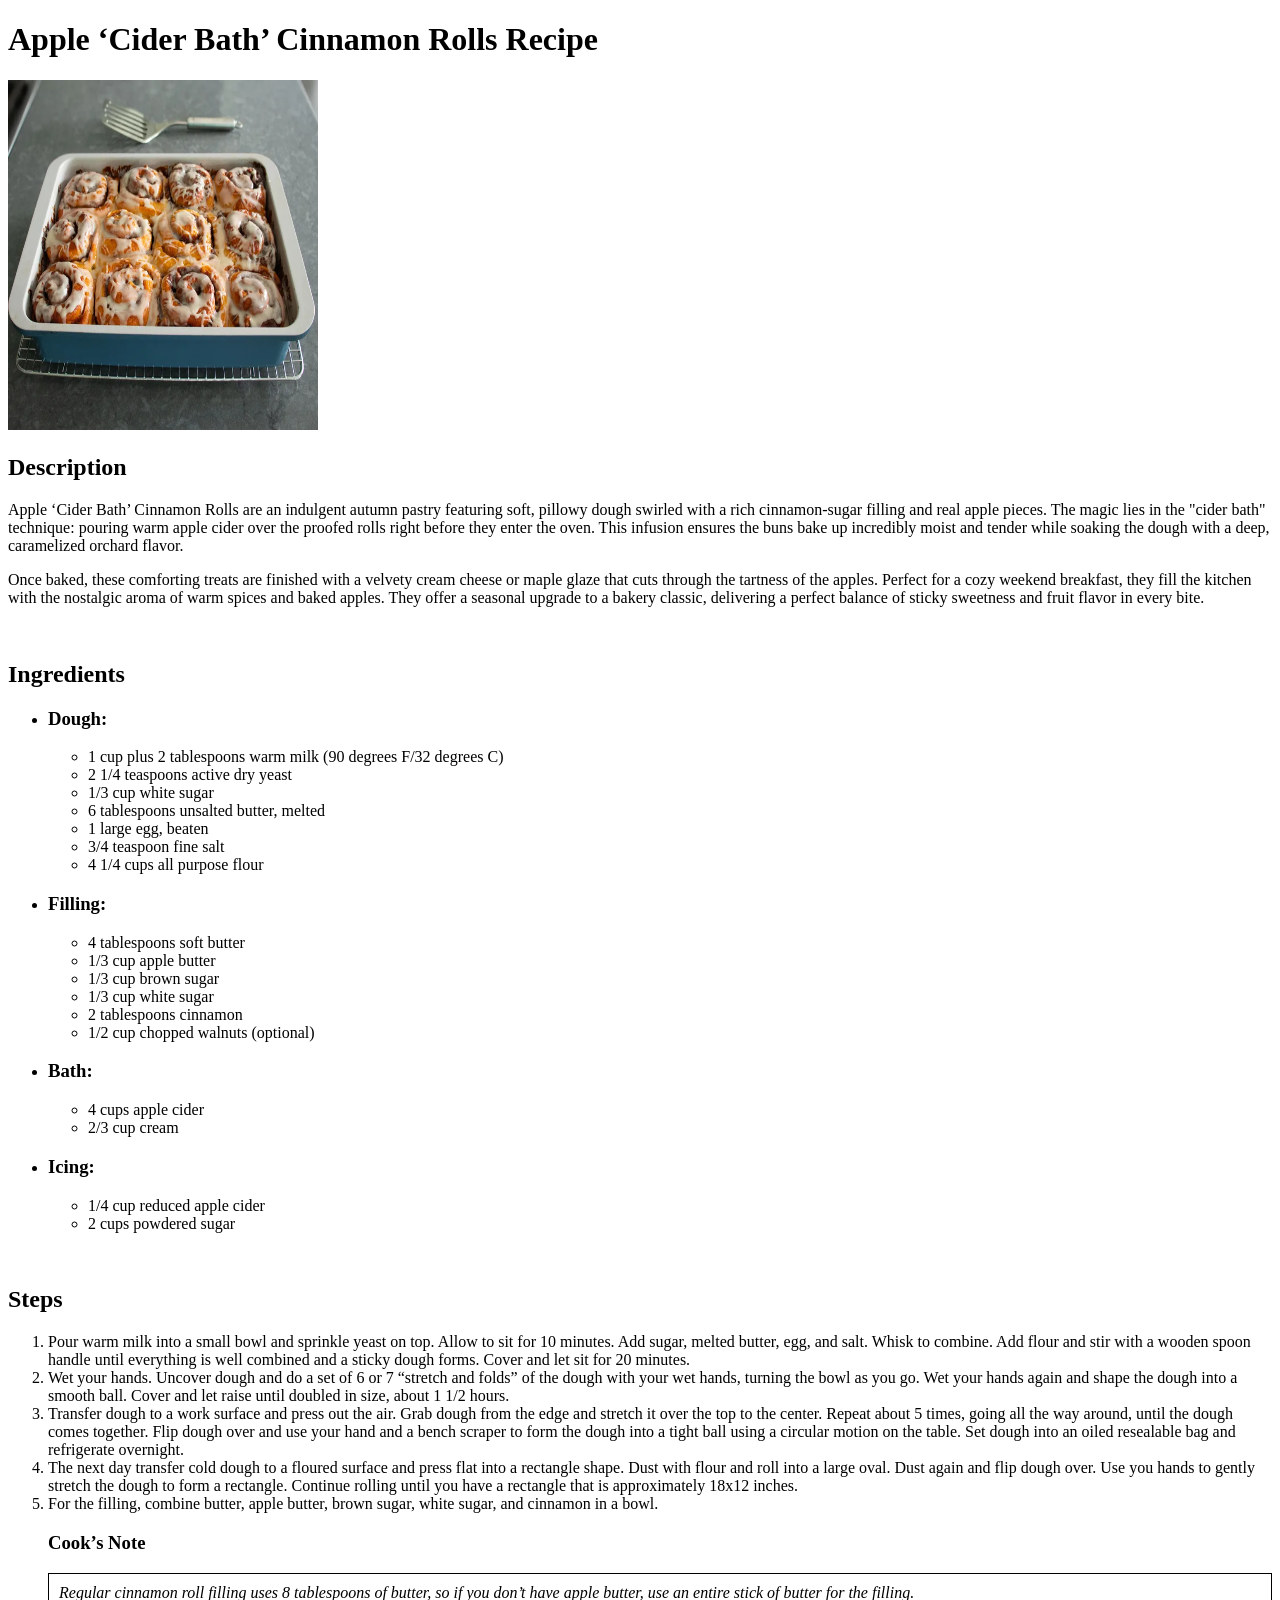
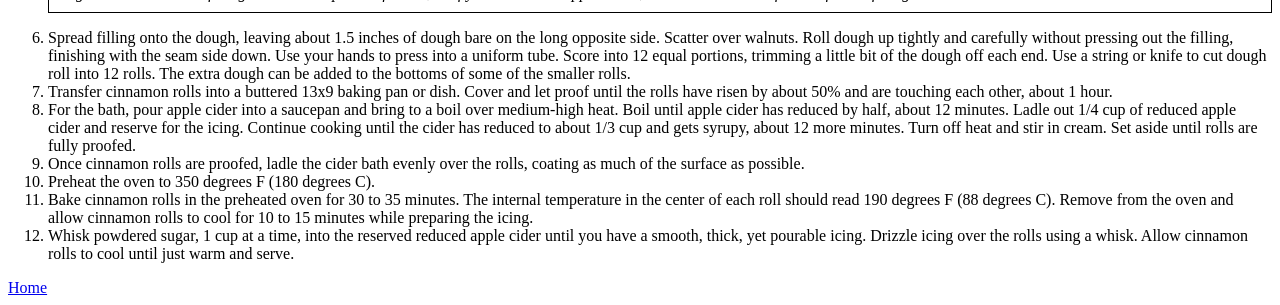
==== recipes/apple-cinnamon-rolls.html @ 9337e734 "Create Recipe Page This work is part of the assignment that concludes learning HTML Foundations" ====
<!DOCTYPE html>
<html lang="en">

<head>
    <meta charset="UTF-8">
    <meta name="viewport" content="width=device-width, initial-scale=1.0">
    <title>Apple ‘Cider Bath’ Cinnamon Rolls Recipe</title>
</head>

<body>
    <h1>Apple ‘Cider Bath’ Cinnamon Rolls Recipe</h1>
    <img src="./images/apple-cider-cinnamon-rolls.webp" alt="apple cider bath  cinnamon rolls image." height="350"
        width="310">
    <h2>Description</h2>
    <p>
        Apple ‘Cider Bath’ Cinnamon Rolls are an indulgent autumn pastry featuring soft, pillowy dough swirled with a
        rich cinnamon-sugar filling and real apple pieces. The magic lies in the "cider bath" technique: pouring warm
        apple cider over the proofed rolls right before they enter the oven. This infusion ensures the buns bake up
        incredibly moist and tender while soaking the dough with a deep, caramelized orchard flavor.
    </p>
    <p>
        Once baked, these comforting treats are finished with a velvety cream cheese or maple glaze that cuts through
        the tartness of the apples. Perfect for a cozy weekend breakfast, they fill the kitchen with the nostalgic aroma
        of warm spices and baked apples. They offer a seasonal upgrade to a bakery classic, delivering a perfect balance
        of sticky sweetness and fruit flavor in every bite.
    </p>
    <br>
    <h2>Ingredients</h2>
    <ul>
        <li>
            <h3>Dough:</h3>
            <ul>
                <li>1 cup plus 2 tablespoons warm milk (90 degrees F/32 degrees C)</li>
                <li>2 1/4 teaspoons active dry yeast</li>
                <li>1/3 cup white sugar</li>
                <li>6 tablespoons unsalted butter, melted</li>
                <li>1 large egg, beaten</li>
                <li>3/4 teaspoon fine salt</li>
                <li>4 1/4 cups all purpose flour</li>
            </ul>
        </li>
        <li>
            <h3>Filling:</h3>
            <ul>
                <li>4 tablespoons soft butter</li>
                <li>1/3 cup apple butter</li>
                <li>1/3 cup brown sugar</li>
                <li>1/3 cup white sugar</li>
                <li>2 tablespoons cinnamon</li>
                <li>1/2 cup chopped walnuts (optional)</li>
            </ul>
        </li>
        <li>
            <h3>Bath:</h3>
            <ul>
                <li>4 cups apple cider</li>
                <li>2/3 cup cream</li>
            </ul>
        </li>
        <li>
            <h3>Icing:</h3>
            <ul>
                <li>1/4 cup reduced apple cider</li>
                <li>2 cups powdered sugar</li>
            </ul>
        </li>
    </ul>
    <br>
    <h2>Steps</h2>
    <ol>
        <li>Pour warm milk into a small bowl and sprinkle yeast on top. Allow to sit for 10 minutes. Add sugar, melted
            butter, egg, and salt. Whisk to combine. Add flour and stir with a wooden spoon handle until everything is
            well combined and a sticky dough forms. Cover and let sit for 20 minutes.</li>
        <li>Wet your hands. Uncover dough and do a set of 6 or 7 “stretch and folds” of the dough with your wet hands,
            turning the bowl as you go. Wet your hands again and shape the dough into a smooth ball. Cover and let raise
            until doubled in size, about 1 1/2 hours.</li>
        <li>Transfer dough to a work surface and press out the air. Grab dough from the edge and stretch it over the top
            to the center. Repeat about 5 times, going all the way around, until the dough comes together. Flip dough
            over and use your hand and a bench scraper to form the dough into a tight ball using a circular motion on
            the table. Set dough into an oiled resealable bag and refrigerate overnight.</li>
        <li>The next day transfer cold dough to a floured surface and press flat into a rectangle shape. Dust with flour
            and roll into a large oval. Dust again and flip dough over. Use you hands to gently stretch the dough to
            form a rectangle. Continue rolling until you have a rectangle that is approximately 18x12 inches.</li>
        <li>For the filling, combine butter, apple butter, brown sugar, white sugar, and cinnamon in a bowl.</li>

        <h3>Cook’s Note</h2>
            <p style="border: 1px solid black; padding: 10px;"><em>Regular cinnamon roll filling uses 8 tablespoons of
                    butter, so if you don’t have apple butter, use an entire stick of butter for the filling.</em></p>

        <li>Spread filling onto the dough, leaving about 1.5 inches of dough bare on the long opposite side. Scatter
            over walnuts. Roll dough up tightly and carefully without pressing out the filling, finishing with the
            seam
            side down. Use your hands to press into a uniform tube. Score into 12 equal portions, trimming a little
            bit
            of the dough off each end. Use a string or knife to cut dough roll into 12 rolls. The extra dough can be
            added to the bottoms of some of the smaller rolls.</li>
        <li>Transfer cinnamon rolls into a buttered 13x9 baking pan or dish. Cover and let proof until the rolls
            have
            risen by about 50% and are touching each other, about 1 hour.</li>
        <li>For the bath, pour apple cider into a saucepan and bring to a boil over medium-high heat. Boil until
            apple
            cider has reduced by half, about 12 minutes. Ladle out 1/4 cup of reduced apple cider and reserve for
            the
            icing. Continue cooking until the cider has reduced to about 1/3 cup and gets syrupy, about 12 more
            minutes.
            Turn off heat and stir in cream. Set aside until rolls are fully proofed.</li>
        <li>Once cinnamon rolls are proofed, ladle the cider bath evenly over the rolls, coating as much of the
            surface
            as possible.</li>
        <li>Preheat the oven to 350 degrees F (180 degrees C).</li>
        <li>Bake cinnamon rolls in the preheated oven for 30 to 35 minutes. The internal temperature in the center
            of
            each roll should read 190 degrees F (88 degrees C). Remove from the oven and allow cinnamon rolls to
            cool
            for 10 to 15 minutes while preparing the icing.</li>
        <li>Whisk powdered sugar, 1 cup at a time, into the reserved reduced apple cider until you have a smooth,
            thick,
            yet pourable icing. Drizzle icing over the rolls using a whisk. Allow cinnamon rolls to cool until just
            warm
            and serve.</li>
    </ol>
    <footer>
        <a href="../index.html">Home</a>
    </footer>
</body>

</html>
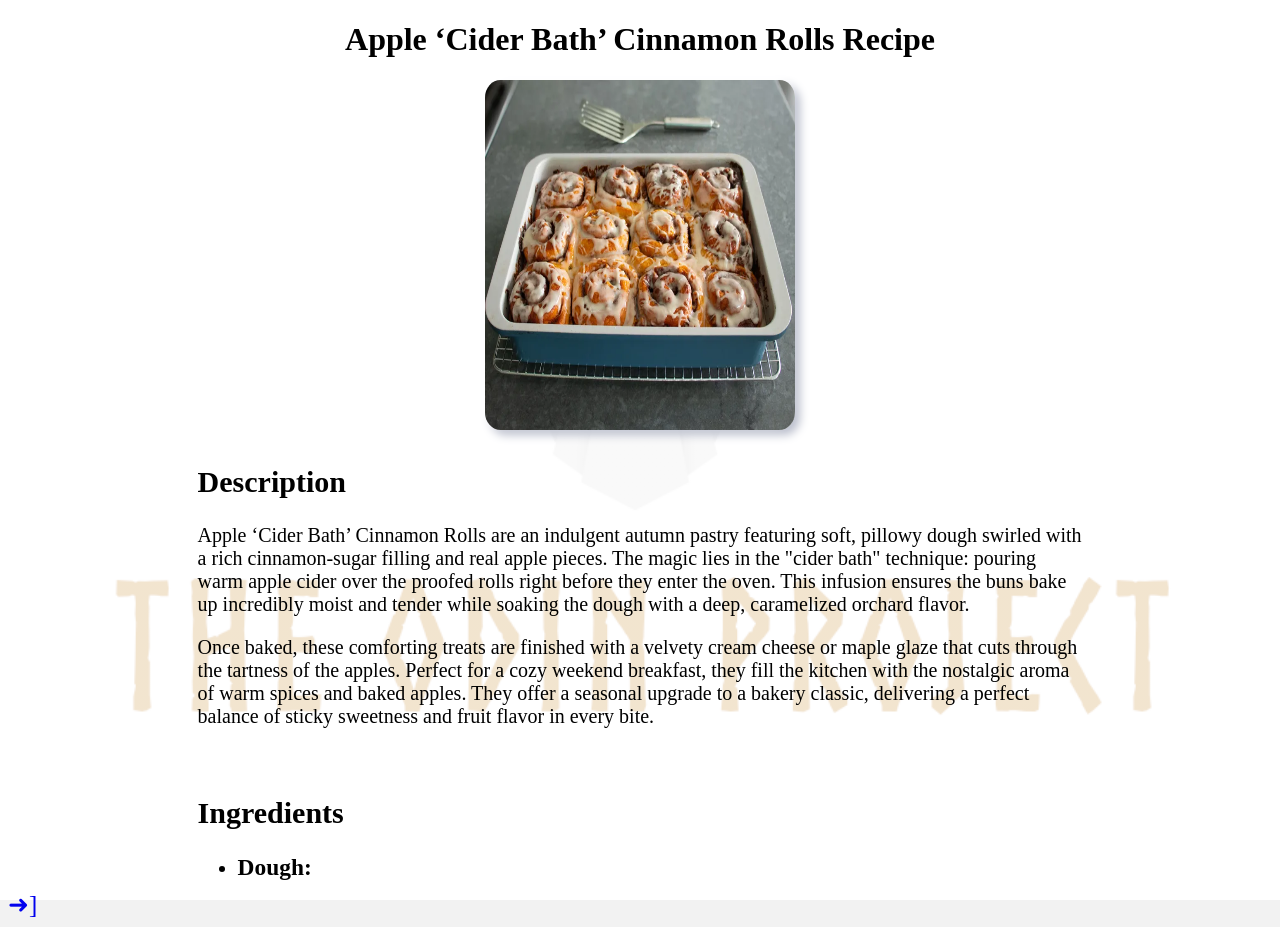
==== commit f0b5f5e0: "Enhanced the Odin Recipe project using css This work is part of the assignment that concludes block " ====
--- a/recipes/apple-cinnamon-rolls.html
+++ b/recipes/apple-cinnamon-rolls.html
@@ -4,123 +4,149 @@
 <head>
     <meta charset="UTF-8">
     <meta name="viewport" content="width=device-width, initial-scale=1.0">
+    <link rel="stylesheet" href="/style.css">
     <title>Apple ‘Cider Bath’ Cinnamon Rolls Recipe</title>
 </head>
 
 <body>
-    <h1>Apple ‘Cider Bath’ Cinnamon Rolls Recipe</h1>
-    <img src="./images/apple-cider-cinnamon-rolls.webp" alt="apple cider bath  cinnamon rolls image." height="350"
-        width="310">
-    <h2>Description</h2>
-    <p>
-        Apple ‘Cider Bath’ Cinnamon Rolls are an indulgent autumn pastry featuring soft, pillowy dough swirled with a
-        rich cinnamon-sugar filling and real apple pieces. The magic lies in the "cider bath" technique: pouring warm
-        apple cider over the proofed rolls right before they enter the oven. This infusion ensures the buns bake up
-        incredibly moist and tender while soaking the dough with a deep, caramelized orchard flavor.
-    </p>
-    <p>
-        Once baked, these comforting treats are finished with a velvety cream cheese or maple glaze that cuts through
-        the tartness of the apples. Perfect for a cozy weekend breakfast, they fill the kitchen with the nostalgic aroma
-        of warm spices and baked apples. They offer a seasonal upgrade to a bakery classic, delivering a perfect balance
-        of sticky sweetness and fruit flavor in every bite.
-    </p>
-    <br>
-    <h2>Ingredients</h2>
-    <ul>
-        <li>
-            <h3>Dough:</h3>
-            <ul>
-                <li>1 cup plus 2 tablespoons warm milk (90 degrees F/32 degrees C)</li>
-                <li>2 1/4 teaspoons active dry yeast</li>
-                <li>1/3 cup white sugar</li>
-                <li>6 tablespoons unsalted butter, melted</li>
-                <li>1 large egg, beaten</li>
-                <li>3/4 teaspoon fine salt</li>
-                <li>4 1/4 cups all purpose flour</li>
-            </ul>
-        </li>
-        <li>
-            <h3>Filling:</h3>
-            <ul>
-                <li>4 tablespoons soft butter</li>
-                <li>1/3 cup apple butter</li>
-                <li>1/3 cup brown sugar</li>
-                <li>1/3 cup white sugar</li>
-                <li>2 tablespoons cinnamon</li>
-                <li>1/2 cup chopped walnuts (optional)</li>
-            </ul>
-        </li>
-        <li>
-            <h3>Bath:</h3>
-            <ul>
-                <li>4 cups apple cider</li>
-                <li>2/3 cup cream</li>
-            </ul>
-        </li>
-        <li>
-            <h3>Icing:</h3>
-            <ul>
-                <li>1/4 cup reduced apple cider</li>
-                <li>2 cups powdered sugar</li>
-            </ul>
-        </li>
-    </ul>
-    <br>
-    <h2>Steps</h2>
-    <ol>
-        <li>Pour warm milk into a small bowl and sprinkle yeast on top. Allow to sit for 10 minutes. Add sugar, melted
-            butter, egg, and salt. Whisk to combine. Add flour and stir with a wooden spoon handle until everything is
-            well combined and a sticky dough forms. Cover and let sit for 20 minutes.</li>
-        <li>Wet your hands. Uncover dough and do a set of 6 or 7 “stretch and folds” of the dough with your wet hands,
-            turning the bowl as you go. Wet your hands again and shape the dough into a smooth ball. Cover and let raise
-            until doubled in size, about 1 1/2 hours.</li>
-        <li>Transfer dough to a work surface and press out the air. Grab dough from the edge and stretch it over the top
-            to the center. Repeat about 5 times, going all the way around, until the dough comes together. Flip dough
-            over and use your hand and a bench scraper to form the dough into a tight ball using a circular motion on
-            the table. Set dough into an oiled resealable bag and refrigerate overnight.</li>
-        <li>The next day transfer cold dough to a floured surface and press flat into a rectangle shape. Dust with flour
-            and roll into a large oval. Dust again and flip dough over. Use you hands to gently stretch the dough to
-            form a rectangle. Continue rolling until you have a rectangle that is approximately 18x12 inches.</li>
-        <li>For the filling, combine butter, apple butter, brown sugar, white sugar, and cinnamon in a bowl.</li>
+    <h1 class="recipe-title">Apple ‘Cider Bath’ Cinnamon Rolls Recipe</h1>
+    <img class="recipe-image" src="./images/apple-cider-cinnamon-rolls.webp"
+        alt="apple cider bath  cinnamon rolls image." height="350" width="310">
+    <div class="recipe-detail">
+        <h2>Description</h2>
+        <p>
+            Apple ‘Cider Bath’ Cinnamon Rolls are an indulgent autumn pastry featuring soft, pillowy dough swirled with
+            a
+            rich cinnamon-sugar filling and real apple pieces. The magic lies in the "cider bath" technique: pouring
+            warm
+            apple cider over the proofed rolls right before they enter the oven. This infusion ensures the buns bake up
+            incredibly moist and tender while soaking the dough with a deep, caramelized orchard flavor.
+        </p>
+        <p>
+            Once baked, these comforting treats are finished with a velvety cream cheese or maple glaze that cuts
+            through
+            the tartness of the apples. Perfect for a cozy weekend breakfast, they fill the kitchen with the nostalgic
+            aroma
+            of warm spices and baked apples. They offer a seasonal upgrade to a bakery classic, delivering a perfect
+            balance
+            of sticky sweetness and fruit flavor in every bite.
+        </p>
+        <br>
+        <h2>Ingredients</h2>
+        <ul>
+            <li>
+                <h3>Dough:</h3>
+                <ul>
+                    <li>1 cup plus 2 tablespoons warm milk (90 degrees F/32 degrees C)</li>
+                    <li>2 1/4 teaspoons active dry yeast</li>
+                    <li>1/3 cup white sugar</li>
+                    <li>6 tablespoons unsalted butter, melted</li>
+                    <li>1 large egg, beaten</li>
+                    <li>3/4 teaspoon fine salt</li>
+                    <li>4 1/4 cups all purpose flour</li>
+                </ul>
+            </li>
+            <li>
+                <h3>Filling:</h3>
+                <ul>
+                    <li>4 tablespoons soft butter</li>
+                    <li>1/3 cup apple butter</li>
+                    <li>1/3 cup brown sugar</li>
+                    <li>1/3 cup white sugar</li>
+                    <li>2 tablespoons cinnamon</li>
+                    <li>1/2 cup chopped walnuts (optional)</li>
+                </ul>
+            </li>
+            <li>
+                <h3>Bath:</h3>
+                <ul>
+                    <li>4 cups apple cider</li>
+                    <li>2/3 cup cream</li>
+                </ul>
+            </li>
+            <li>
+                <h3>Icing:</h3>
+                <ul>
+                    <li>1/4 cup reduced apple cider</li>
+                    <li>2 cups powdered sugar</li>
+                </ul>
+            </li>
+        </ul>
+        <br>
+        <h2>Steps</h2>
+        <ol>
+            <li>Pour warm milk into a small bowl and sprinkle yeast on top. Allow to sit for 10 minutes. Add sugar,
+                melted
+                butter, egg, and salt. Whisk to combine. Add flour and stir with a wooden spoon handle until everything
+                is
+                well combined and a sticky dough forms. Cover and let sit for 20 minutes.</li>
+            <li>Wet your hands. Uncover dough and do a set of 6 or 7 “stretch and folds” of the dough with your wet
+                hands,
+                turning the bowl as you go. Wet your hands again and shape the dough into a smooth ball. Cover and let
+                raise
+                until doubled in size, about 1 1/2 hours.</li>
+            <li>Transfer dough to a work surface and press out the air. Grab dough from the edge and stretch it over the
+                top
+                to the center. Repeat about 5 times, going all the way around, until the dough comes together. Flip
+                dough
+                over and use your hand and a bench scraper to form the dough into a tight ball using a circular motion
+                on
+                the table. Set dough into an oiled resealable bag and refrigerate overnight.</li>
+            <li>The next day transfer cold dough to a floured surface and press flat into a rectangle shape. Dust with
+                flour
+                and roll into a large oval. Dust again and flip dough over. Use you hands to gently stretch the dough to
+                form a rectangle. Continue rolling until you have a rectangle that is approximately 18x12 inches.</li>
+            <li>For the filling, combine butter, apple butter, brown sugar, white sugar, and cinnamon in a bowl.</li>
 
-        <h3>Cook’s Note</h2>
-            <p style="border: 1px solid black; padding: 10px;"><em>Regular cinnamon roll filling uses 8 tablespoons of
-                    butter, so if you don’t have apple butter, use an entire stick of butter for the filling.</em></p>
+            <h3>Cook’s Note</h2>
+                <p style="border: 1px solid black; padding: 10px;"><em>Regular cinnamon roll filling uses 8 tablespoons
+                        of
+                        butter, so if you don’t have apple butter, use an entire stick of butter for the filling.</em>
+                </p>
 
-        <li>Spread filling onto the dough, leaving about 1.5 inches of dough bare on the long opposite side. Scatter
-            over walnuts. Roll dough up tightly and carefully without pressing out the filling, finishing with the
-            seam
-            side down. Use your hands to press into a uniform tube. Score into 12 equal portions, trimming a little
-            bit
-            of the dough off each end. Use a string or knife to cut dough roll into 12 rolls. The extra dough can be
-            added to the bottoms of some of the smaller rolls.</li>
-        <li>Transfer cinnamon rolls into a buttered 13x9 baking pan or dish. Cover and let proof until the rolls
-            have
-            risen by about 50% and are touching each other, about 1 hour.</li>
-        <li>For the bath, pour apple cider into a saucepan and bring to a boil over medium-high heat. Boil until
-            apple
-            cider has reduced by half, about 12 minutes. Ladle out 1/4 cup of reduced apple cider and reserve for
-            the
-            icing. Continue cooking until the cider has reduced to about 1/3 cup and gets syrupy, about 12 more
-            minutes.
-            Turn off heat and stir in cream. Set aside until rolls are fully proofed.</li>
-        <li>Once cinnamon rolls are proofed, ladle the cider bath evenly over the rolls, coating as much of the
-            surface
-            as possible.</li>
-        <li>Preheat the oven to 350 degrees F (180 degrees C).</li>
-        <li>Bake cinnamon rolls in the preheated oven for 30 to 35 minutes. The internal temperature in the center
-            of
-            each roll should read 190 degrees F (88 degrees C). Remove from the oven and allow cinnamon rolls to
-            cool
-            for 10 to 15 minutes while preparing the icing.</li>
-        <li>Whisk powdered sugar, 1 cup at a time, into the reserved reduced apple cider until you have a smooth,
-            thick,
-            yet pourable icing. Drizzle icing over the rolls using a whisk. Allow cinnamon rolls to cool until just
-            warm
-            and serve.</li>
-    </ol>
+                <li>Spread filling onto the dough, leaving about 1.5 inches of dough bare on the long opposite side.
+                    Scatter
+                    over walnuts. Roll dough up tightly and carefully without pressing out the filling, finishing with
+                    the
+                    seam
+                    side down. Use your hands to press into a uniform tube. Score into 12 equal portions, trimming a
+                    little
+                    bit
+                    of the dough off each end. Use a string or knife to cut dough roll into 12 rolls. The extra dough
+                    can be
+                    added to the bottoms of some of the smaller rolls.</li>
+                <li>Transfer cinnamon rolls into a buttered 13x9 baking pan or dish. Cover and let proof until the rolls
+                    have
+                    risen by about 50% and are touching each other, about 1 hour.</li>
+                <li>For the bath, pour apple cider into a saucepan and bring to a boil over medium-high heat. Boil until
+                    apple
+                    cider has reduced by half, about 12 minutes. Ladle out 1/4 cup of reduced apple cider and reserve
+                    for
+                    the
+                    icing. Continue cooking until the cider has reduced to about 1/3 cup and gets syrupy, about 12 more
+                    minutes.
+                    Turn off heat and stir in cream. Set aside until rolls are fully proofed.</li>
+                <li>Once cinnamon rolls are proofed, ladle the cider bath evenly over the rolls, coating as much of the
+                    surface
+                    as possible.</li>
+                <li>Preheat the oven to 350 degrees F (180 degrees C).</li>
+                <li>Bake cinnamon rolls in the preheated oven for 30 to 35 minutes. The internal temperature in the
+                    center
+                    of
+                    each roll should read 190 degrees F (88 degrees C). Remove from the oven and allow cinnamon rolls to
+                    cool
+                    for 10 to 15 minutes while preparing the icing.</li>
+                <li>Whisk powdered sugar, 1 cup at a time, into the reserved reduced apple cider until you have a
+                    smooth,
+                    thick,
+                    yet pourable icing. Drizzle icing over the rolls using a whisk. Allow cinnamon rolls to cool until
+                    just
+                    warm
+                    and serve.</li>
+        </ol>
+    </div>
     <footer>
-        <a href="../index.html">Home</a>
+        <a href="../index.html">➜]</a>
     </footer>
 </body>
 
--- a/style.css
+++ b/style.css
@@ -0,0 +1,77 @@
+body {
+    /* background-image: url('/recipes/images/Odin\ Project\ \(bg\).png');
+    background-repeat: no-repeat;
+    background-position: center;
+    background-size: cover;
+    background-attachment: fixed;
+    background-color: #cccccc; */
+    /* shorthand */
+    background: linear-gradient(rgba(255, 255, 255, 0.75), rgba(255, 255, 255, 0.75)), url('/recipes/images/Odin\ Project\ \(bg\).png') center / cover no-repeat fixed #cccccc;
+
+}
+
+.recipe-container {
+    width: 350px;
+    height: 350px;
+    border-radius: 5%;
+    margin: 200px auto;
+    padding: 10px;
+    font-size: 20px;
+    box-shadow: -5px -5px 10px #ffffff,
+        5px 5px 10px #babecc;
+    background: radial-gradient(circle, #fdbb2d00, #d8ab31);
+}
+
+.recipe-container h1 {
+    text-align: center;
+    margin-bottom: 70px;
+    color: #042194;
+}
+
+.recipe-container>div>ul>li {
+    margin-bottom: 26px;
+    list-style: none;
+}
+
+.menu-selection {
+    padding: 2px;
+}
+
+.menu-selection a {
+    text-decoration: none;
+}
+
+.menu-selection a:hover {
+    color: brown;
+}
+.recipe-title{
+    text-align: center;
+}
+.recipe-image{
+    display: block;
+    margin: 0 auto;
+    margin-bottom: 10px;
+    border-radius: 5%;
+    box-shadow: -5px -5px 10px #ffffff,
+             5px 5px 10px #babecc;
+}
+.recipe-detail{
+    padding: 0px 20px;
+    width: 70%;
+    height: 450px;
+    margin: 0 auto;
+    overflow: hidden;
+    scrollbar-width: thin;
+    scrollbar-color: #babecc transparent;
+    font-size: 20px;
+}
+.recipe-detail:hover{
+    box-shadow: inset -5px -5px 10px #ffffff,
+        inset 5px 5px 10px #babecc;
+    border-radius: 10px;
+    overflow: scroll;
+}
+footer a{
+    font-size: 25px;
+    text-decoration: none;
+}
